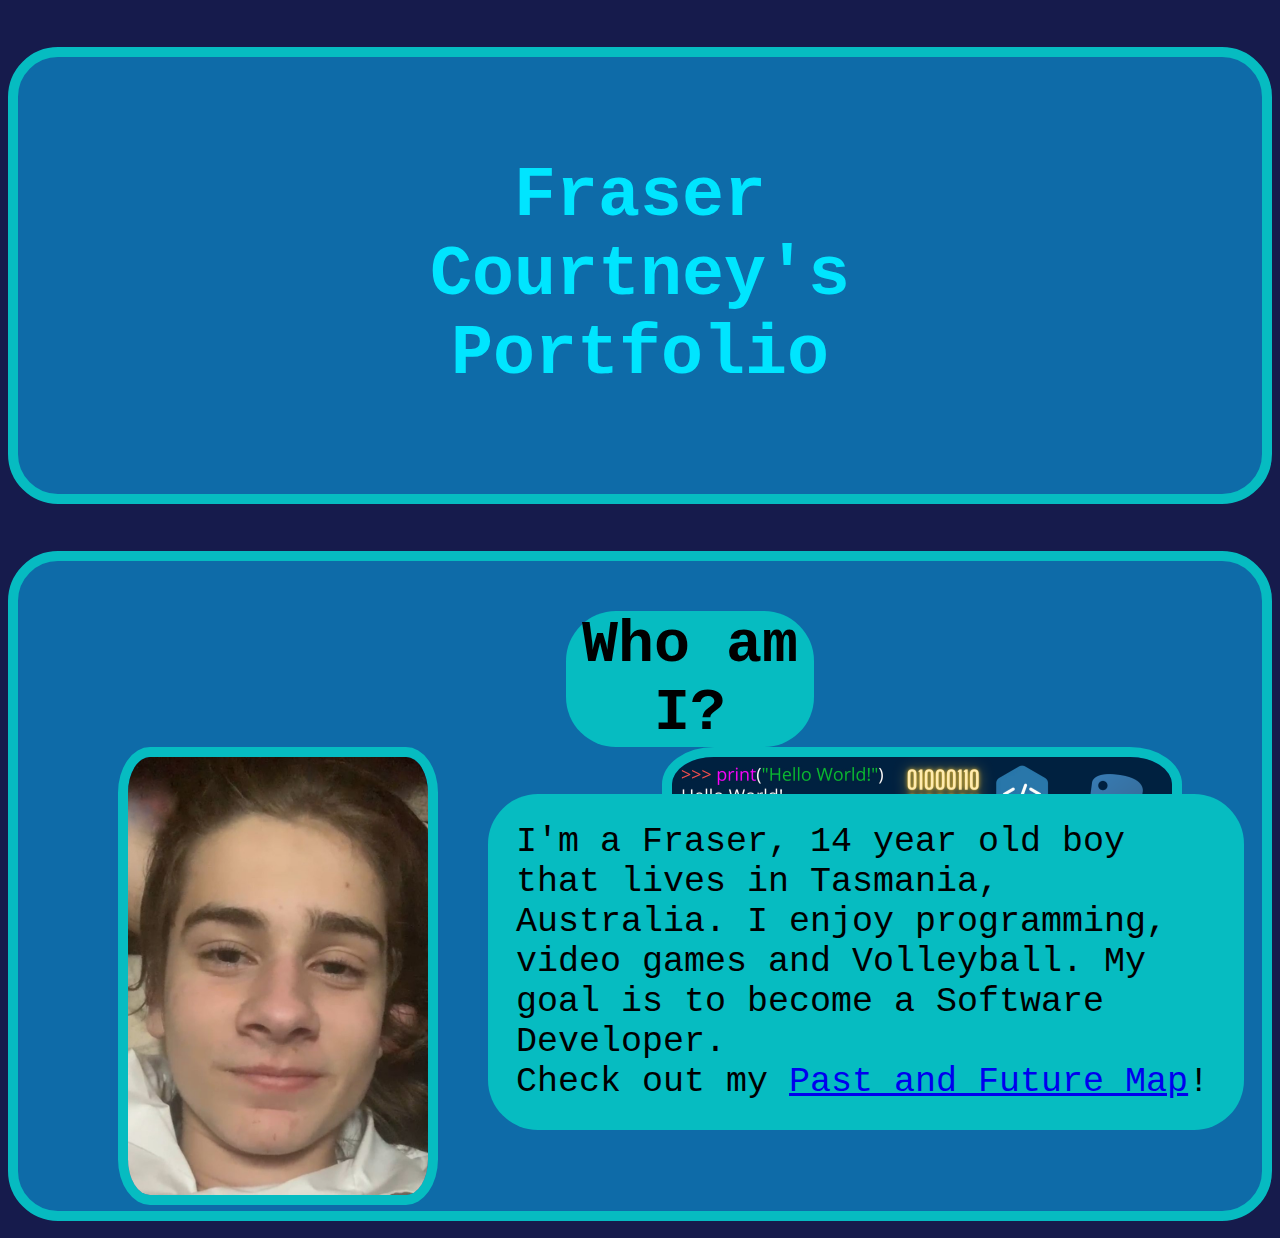
==== index.html @ 79e8b5e6 "Created Repo" ====
<!DOCTYPE html>
<html lang="en">
  <head>
    <meta charset="UTF-8" />
    <meta http-equiv="X-UA-Compatible" content="IE=edge" />
    <meta name="viewport" content="width=device-width, initial-scale=1.0" />
    <title>Fraser's Portfolio</title>
    <link rel="stylesheet" href="styles.css" />
  </head>

  <body>
    <h1 class="home-title">
      <b>Fraser<br />Courtney's<br />Portfolio</b>
    </h1>

    <div class="about">
      <h2 class="about-heading">Who am I?</h2>
      <img src="images/port.jpg" alt="A picture of Fraser" class="portrait" />
      <img
        src="images/Courtney, Fraser. Collage.png"
        alt="About Fraser"
        class="collage"
      />
      <p class="about-text">
        I'm a Fraser, 14 year old boy that lives in Tasmania, Australia. I enjoy
        programming, video games and Volleyball. My goal is to become a Software
        Developer. <br />Check out my
        <a href="past_map.html" target="_blank">Past and Future Map</a>!
      </p>
    </div>
  </body>
</html>
---- styles.css ----
body {
  background-color: #161b4c;
  font-family: monospace;
}

.home-title {
  font-size: 70px;

  text-align: center;
  padding: 100px;
  background-color: #0e6ba8;
  color: #00e5ff;
  border-color: #06bcc1;
  border-radius: 50px;
  border-style: solid;
  border-width: 10px;
}

.about {
  background-color: #0e6ba8;
  padding-left: 100px;
  padding-top: 50px;
  height: 600px;
  border-radius: 50px;
  border-style: solid;
  border-color: hsl(182, 94%, 39%);
  border-width: 10px;
}

.about-text {
  position: relative;
  bottom: 450px;
  right: 30px;
  font-size: 35px;
  margin-left: 400px;
  padding: 28px;
  background-color: #06bcc1;
  width: 700px;
  border-radius: 50px;
}

.portrait {
  width: 300px;
  border-radius: 10%;
  border-style: solid;
  border-color: #06bcc1;
  border-width: 10px;
}

.about-heading {
  margin: auto;
  width: 20%;
  padding: 0px 10px 0px 10px;
  font-size: 60px;
  background-color: #06bcc1;
  text-align: center;
  border-radius: 50px;
}

.collage {
  position: relative;
  width: 500px;
  border-radius: 10%;
  border-style: solid;
  border-color: #06bcc1;
  border-width: 10px;
  float: right;
  right: 80px;
}
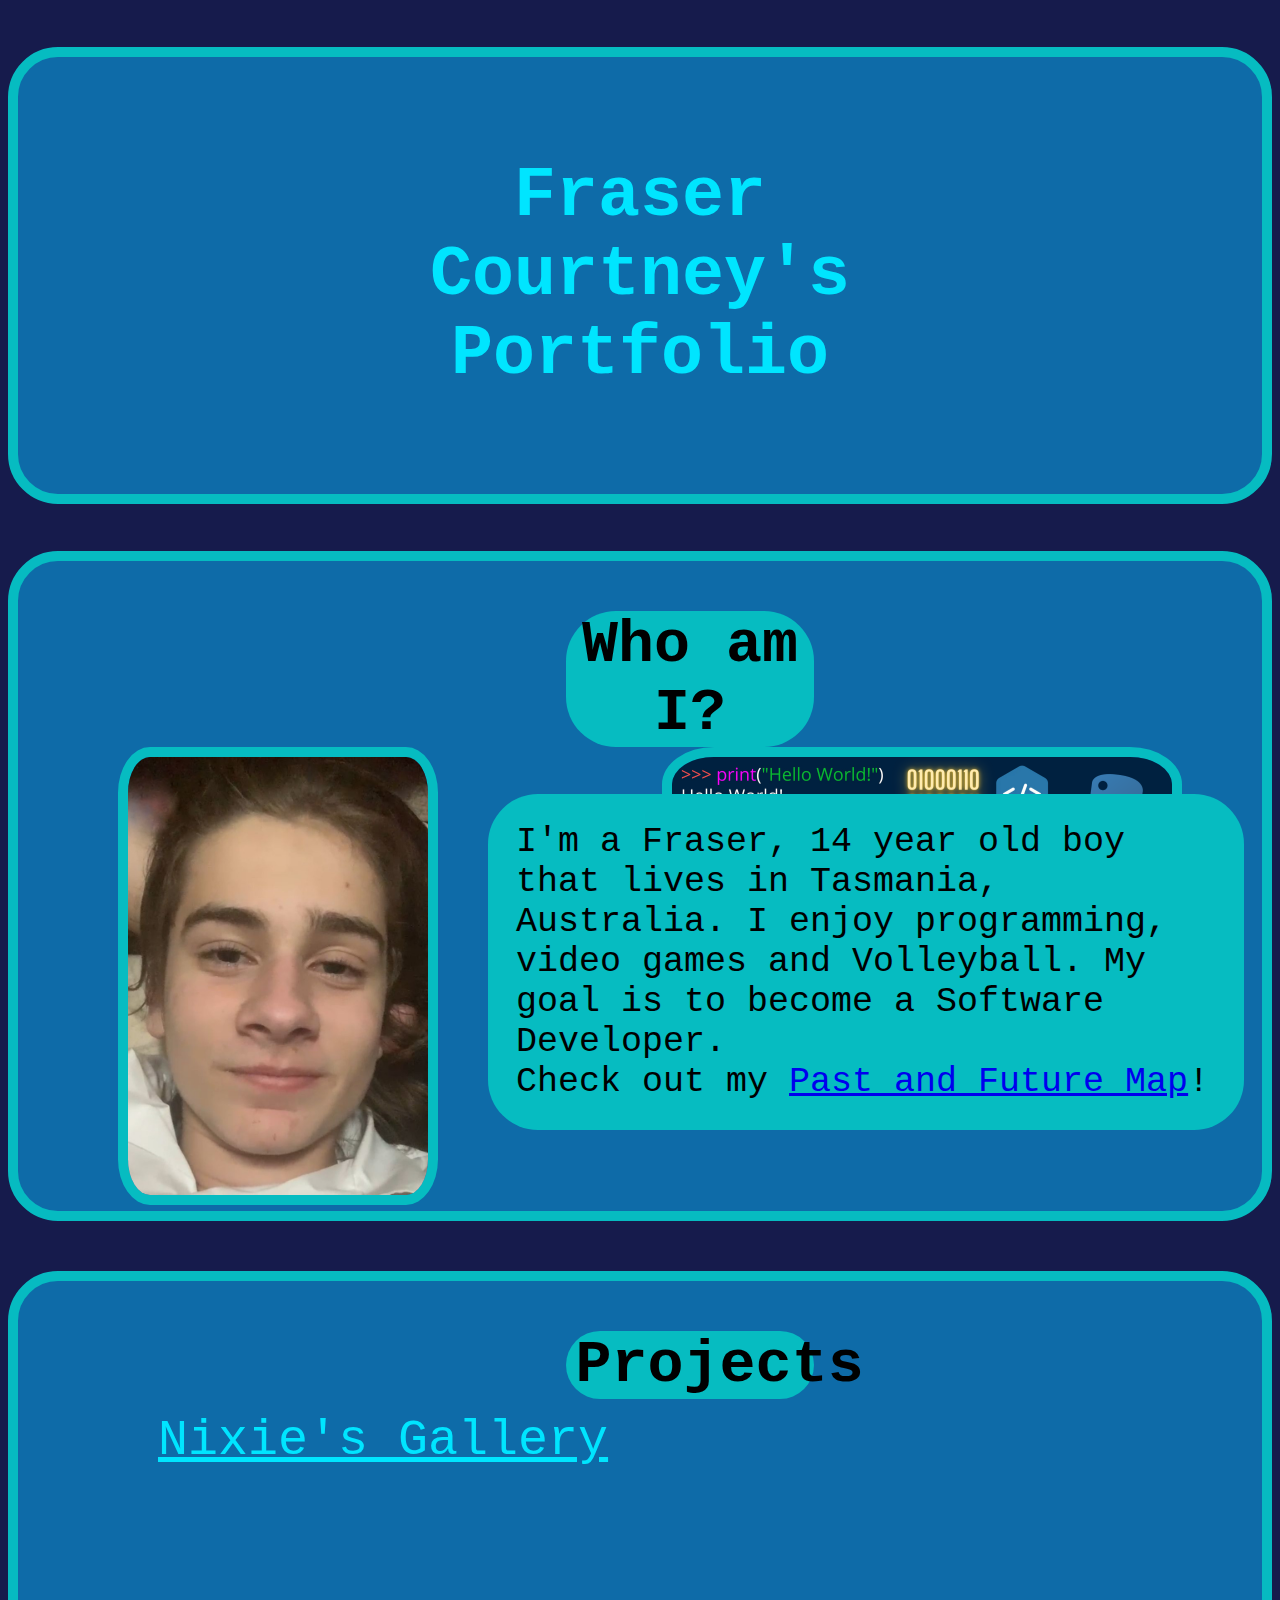
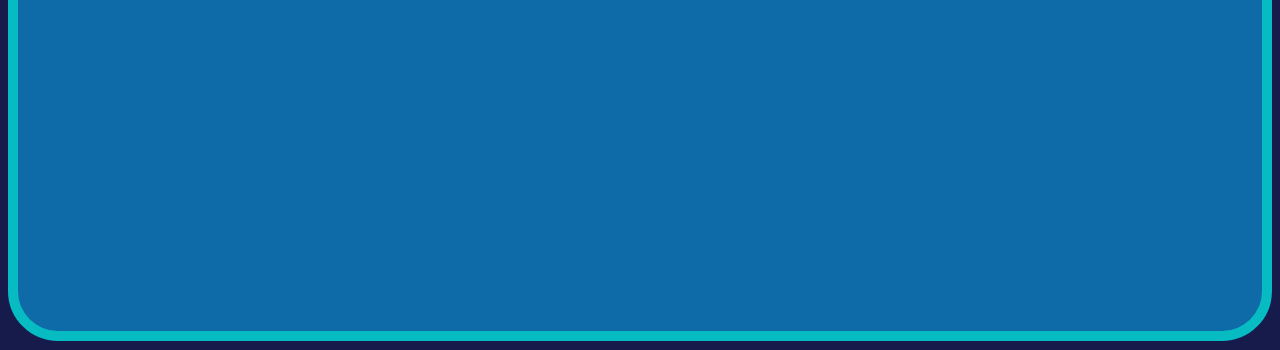
==== commit bc2b538b: "added projects tab" ====
--- a/index.html
+++ b/index.html
@@ -28,5 +28,19 @@
         <a href="past_map.html" target="_blank">Past and Future Map</a>!
       </p>
     </div>
+
+    <div class="about" style="top: 50px">
+      <h2 class="about-heading" style="top: 50px">Projects</h2>
+      <ul>
+        <li>
+          <a
+            class="project"
+            href="https://nixie-doesart.github.io/NixiesGallery/"
+            target="_blank"
+            >Nixie's Gallery</a
+          >
+        </li>
+      </ul>
+    </div>
   </body>
 </html>
--- a/styles.css
+++ b/styles.css
@@ -1,6 +1,15 @@
 body {
   background-color: #161b4c;
   font-family: monospace;
+}
+
+ul {
+  list-style-type: none;
+}
+
+.project {
+  font-size: 50px;
+  color: #00e5ff;
 }
 
 .home-title {
@@ -17,6 +26,7 @@
 }
 
 .about {
+  position: relative;
   background-color: #0e6ba8;
   padding-left: 100px;
   padding-top: 50px;
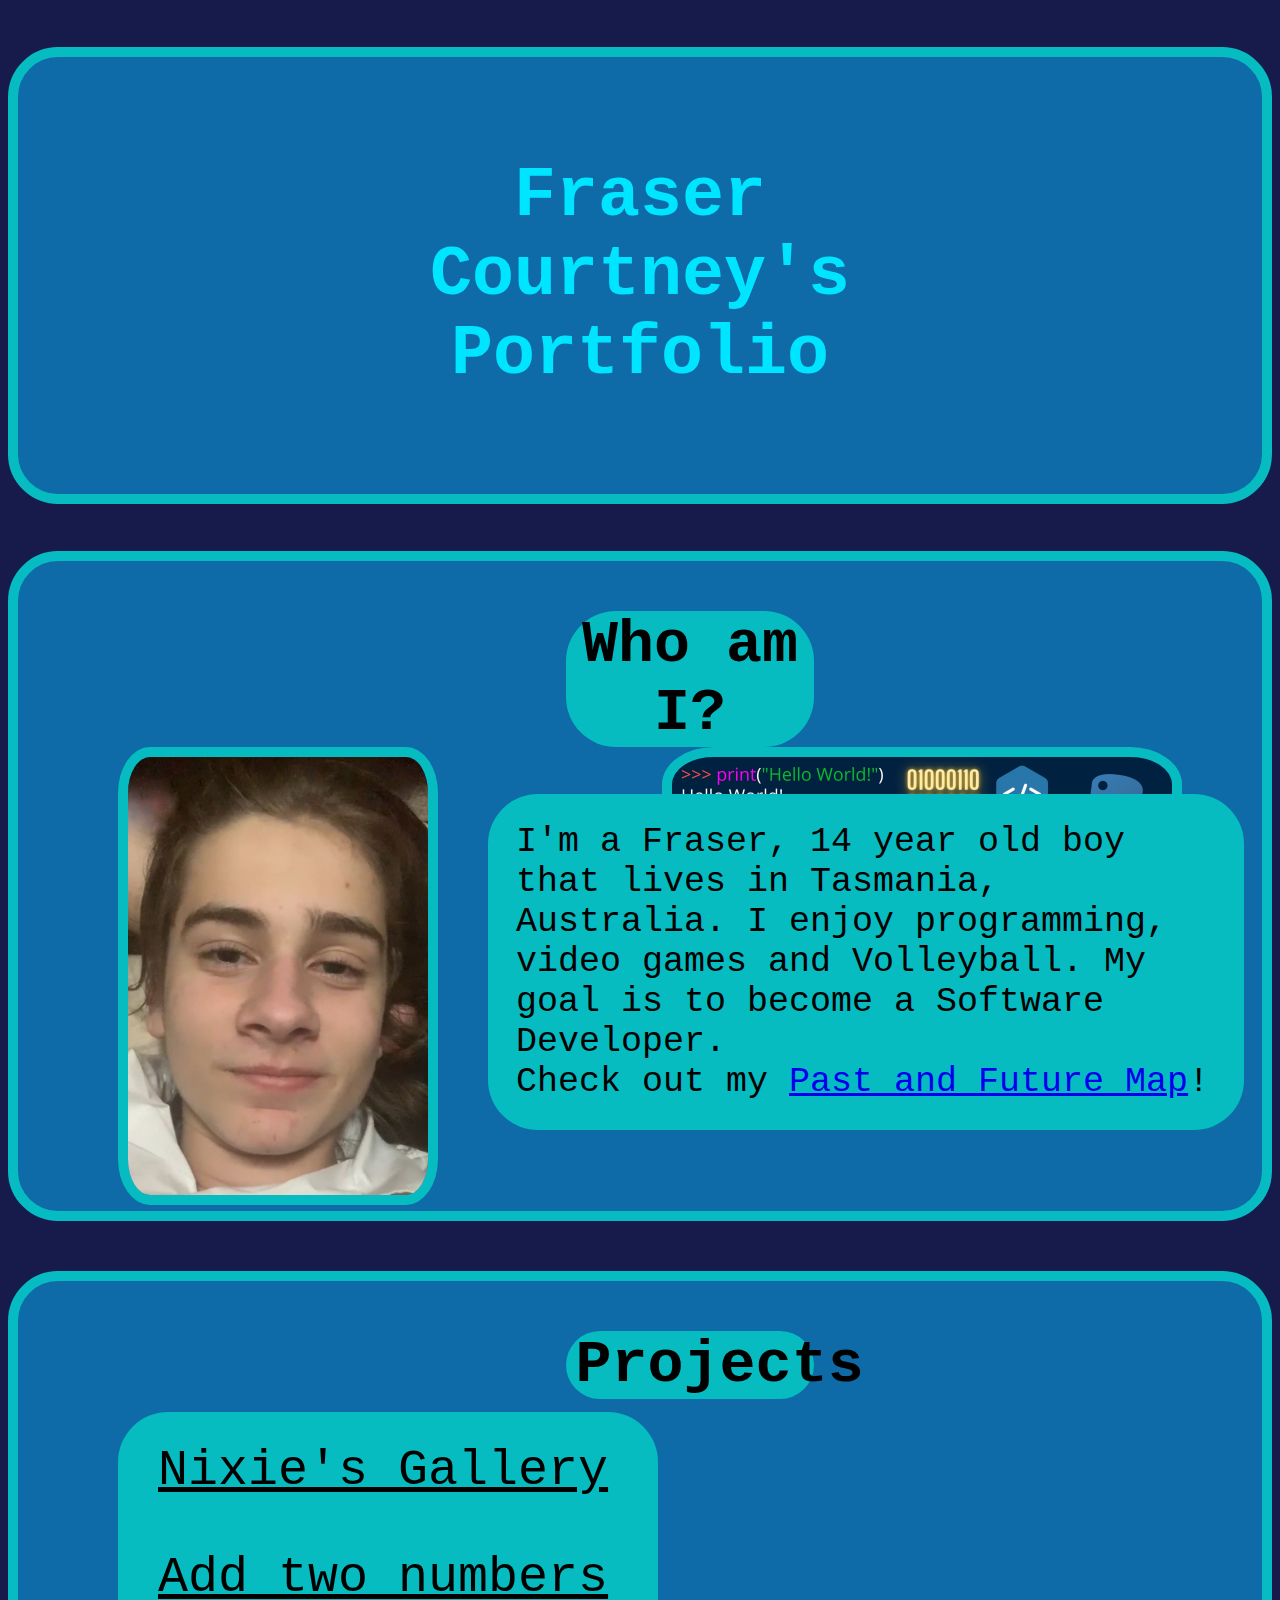
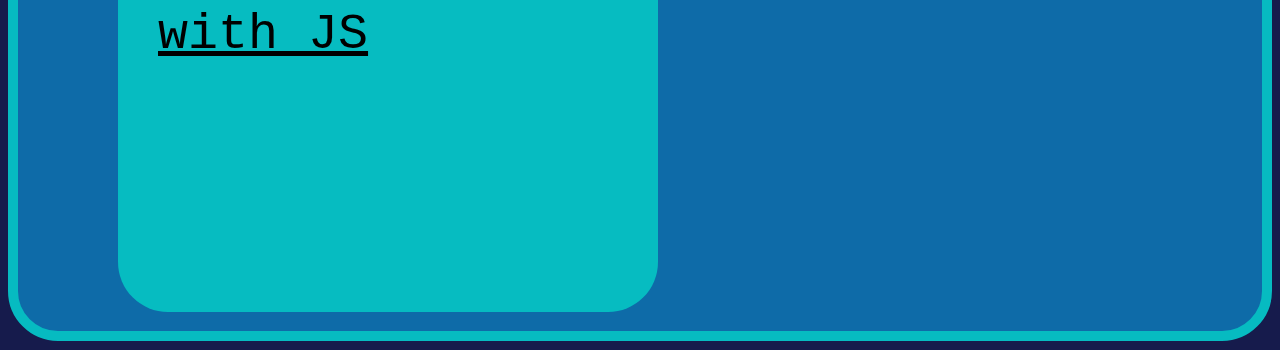
==== commit 0f6b41e0: "added js calculator" ====
--- a/index.html
+++ b/index.html
@@ -39,6 +39,9 @@
             target="_blank"
             >Nixie's Gallery</a
           >
+          <a class="project" href="add.html" target="_blank" style="top: 80px"
+            >Add two numbers with JS</a
+          >
         </li>
       </ul>
     </div>
--- a/styles.css
+++ b/styles.css
@@ -5,11 +5,17 @@
 
 ul {
   list-style-type: none;
+  background-color: #06bcc1;
+  border-radius: 50px;
+  width: 500px;
+  height: 500px;
 }
 
 .project {
+  position: relative;
+  top: 30px;
   font-size: 50px;
-  color: #00e5ff;
+  color: black;
 }
 
 .home-title {
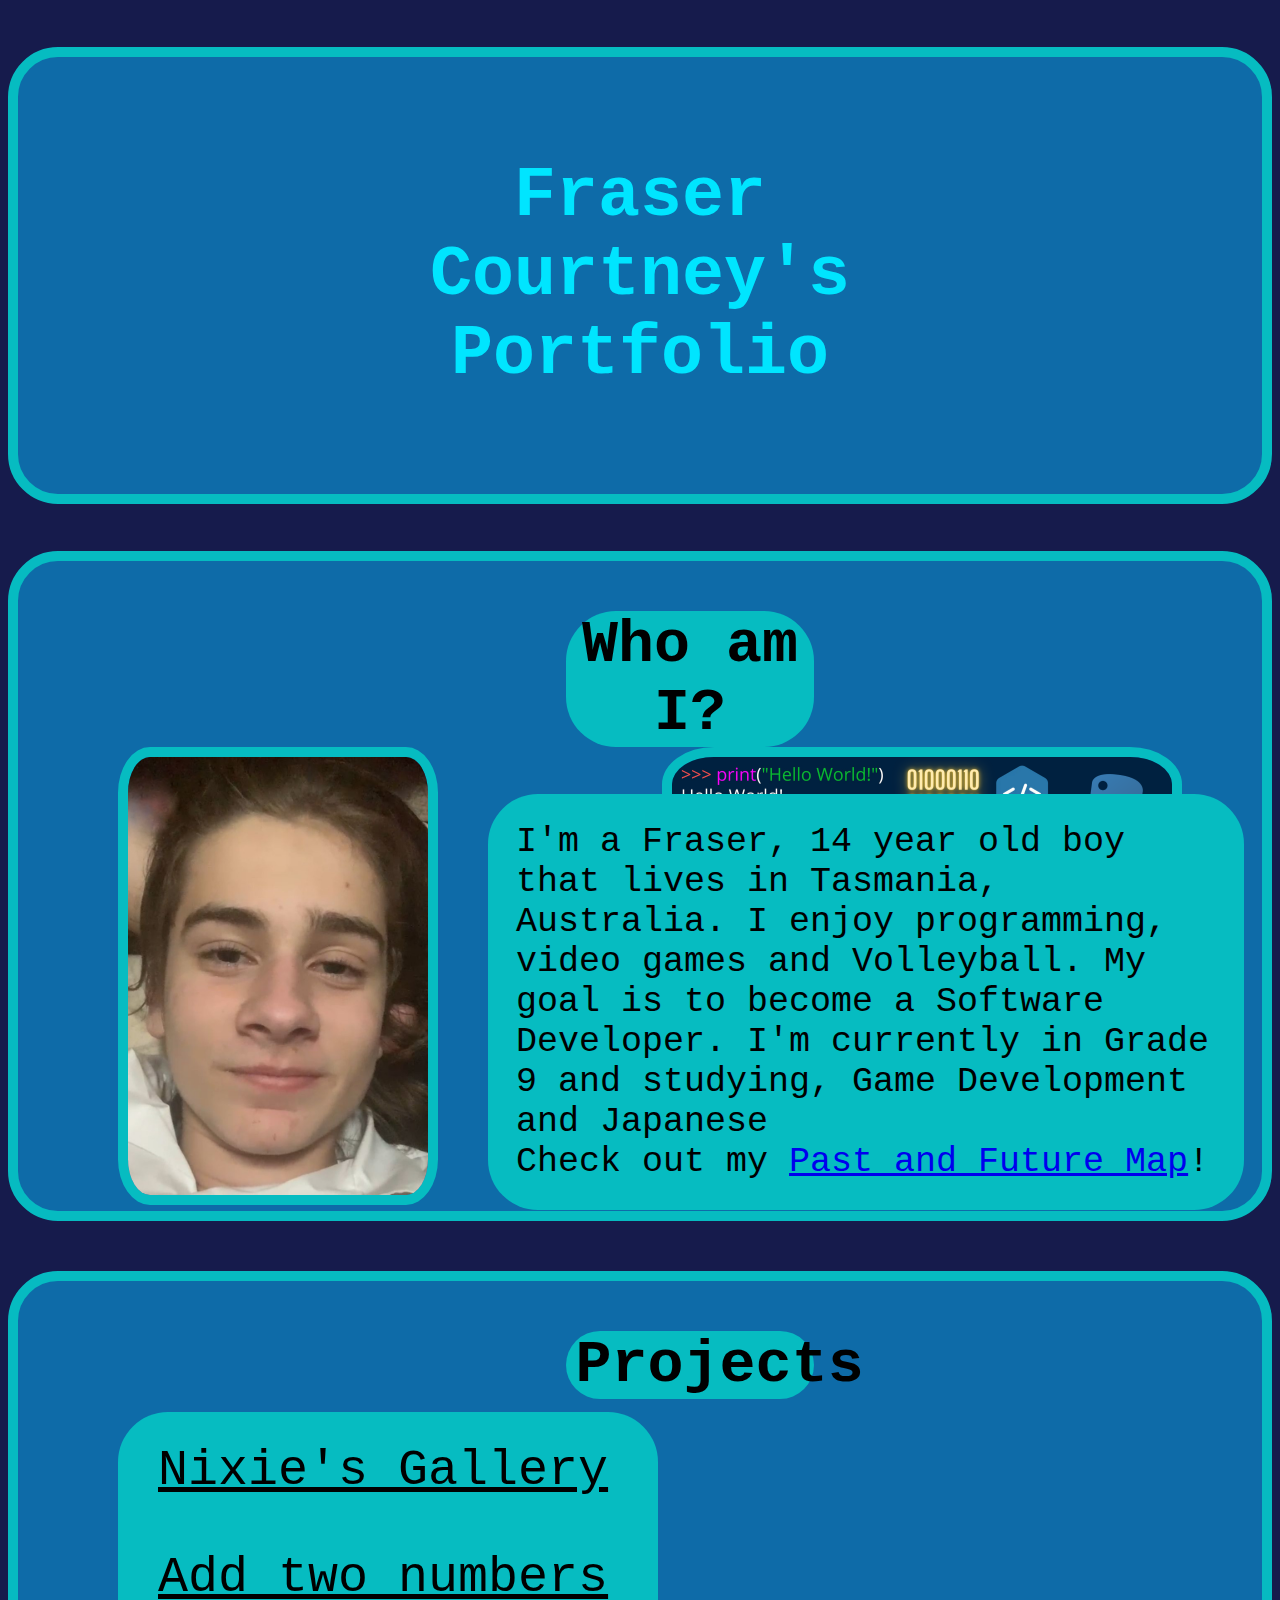
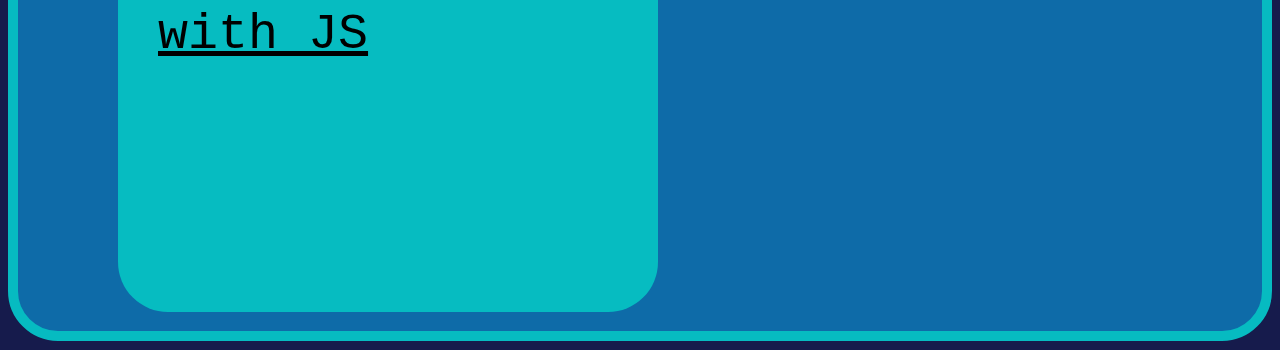
==== commit 1fe54450: "added to about me" ====
--- a/index.html
+++ b/index.html
@@ -24,7 +24,8 @@
       <p class="about-text">
         I'm a Fraser, 14 year old boy that lives in Tasmania, Australia. I enjoy
         programming, video games and Volleyball. My goal is to become a Software
-        Developer. <br />Check out my
+        Developer. I'm currently in Grade 9 and studying, Game Development and
+        Japanese <br />Check out my
         <a href="past_map.html" target="_blank">Past and Future Map</a>!
       </p>
     </div>
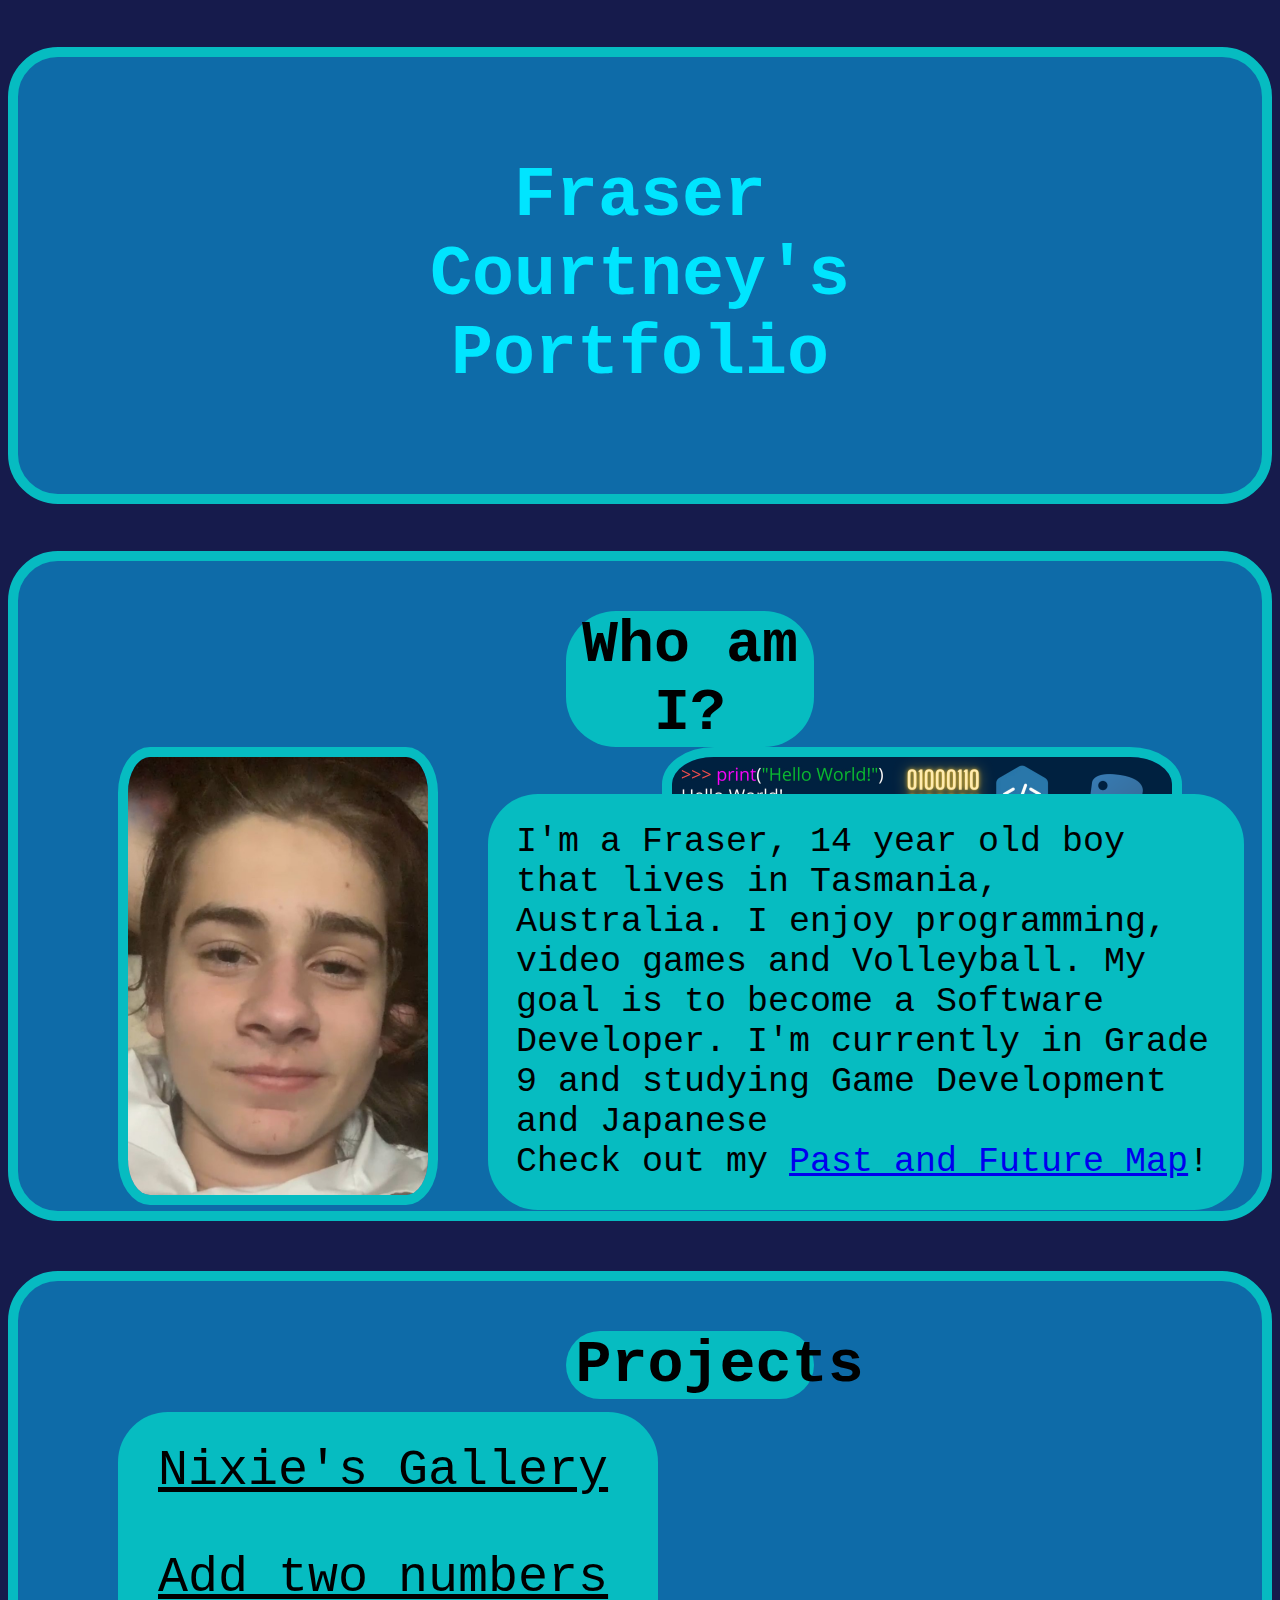
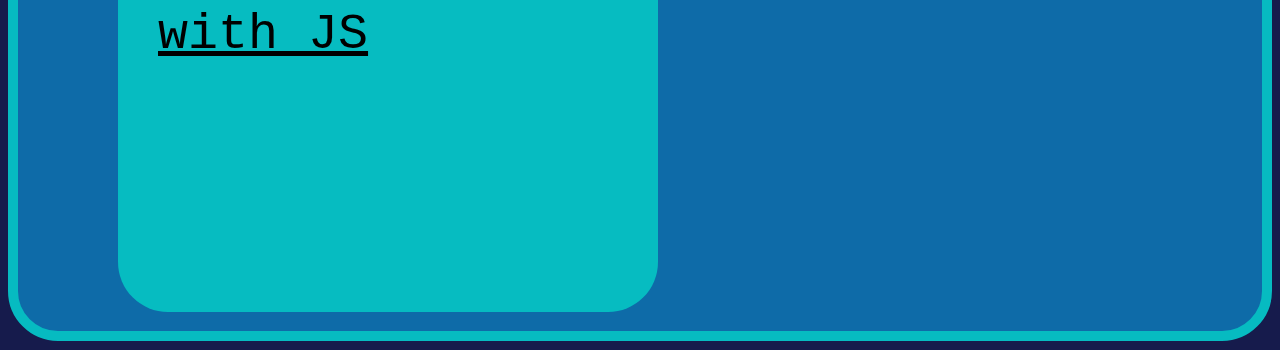
==== commit 19d6ae64: "Update index.html" ====
--- a/index.html
+++ b/index.html
@@ -24,7 +24,7 @@
       <p class="about-text">
         I'm a Fraser, 14 year old boy that lives in Tasmania, Australia. I enjoy
         programming, video games and Volleyball. My goal is to become a Software
-        Developer. I'm currently in Grade 9 and studying, Game Development and
+        Developer. I'm currently in Grade 9 and studying Game Development and
         Japanese <br />Check out my
         <a href="past_map.html" target="_blank">Past and Future Map</a>!
       </p>
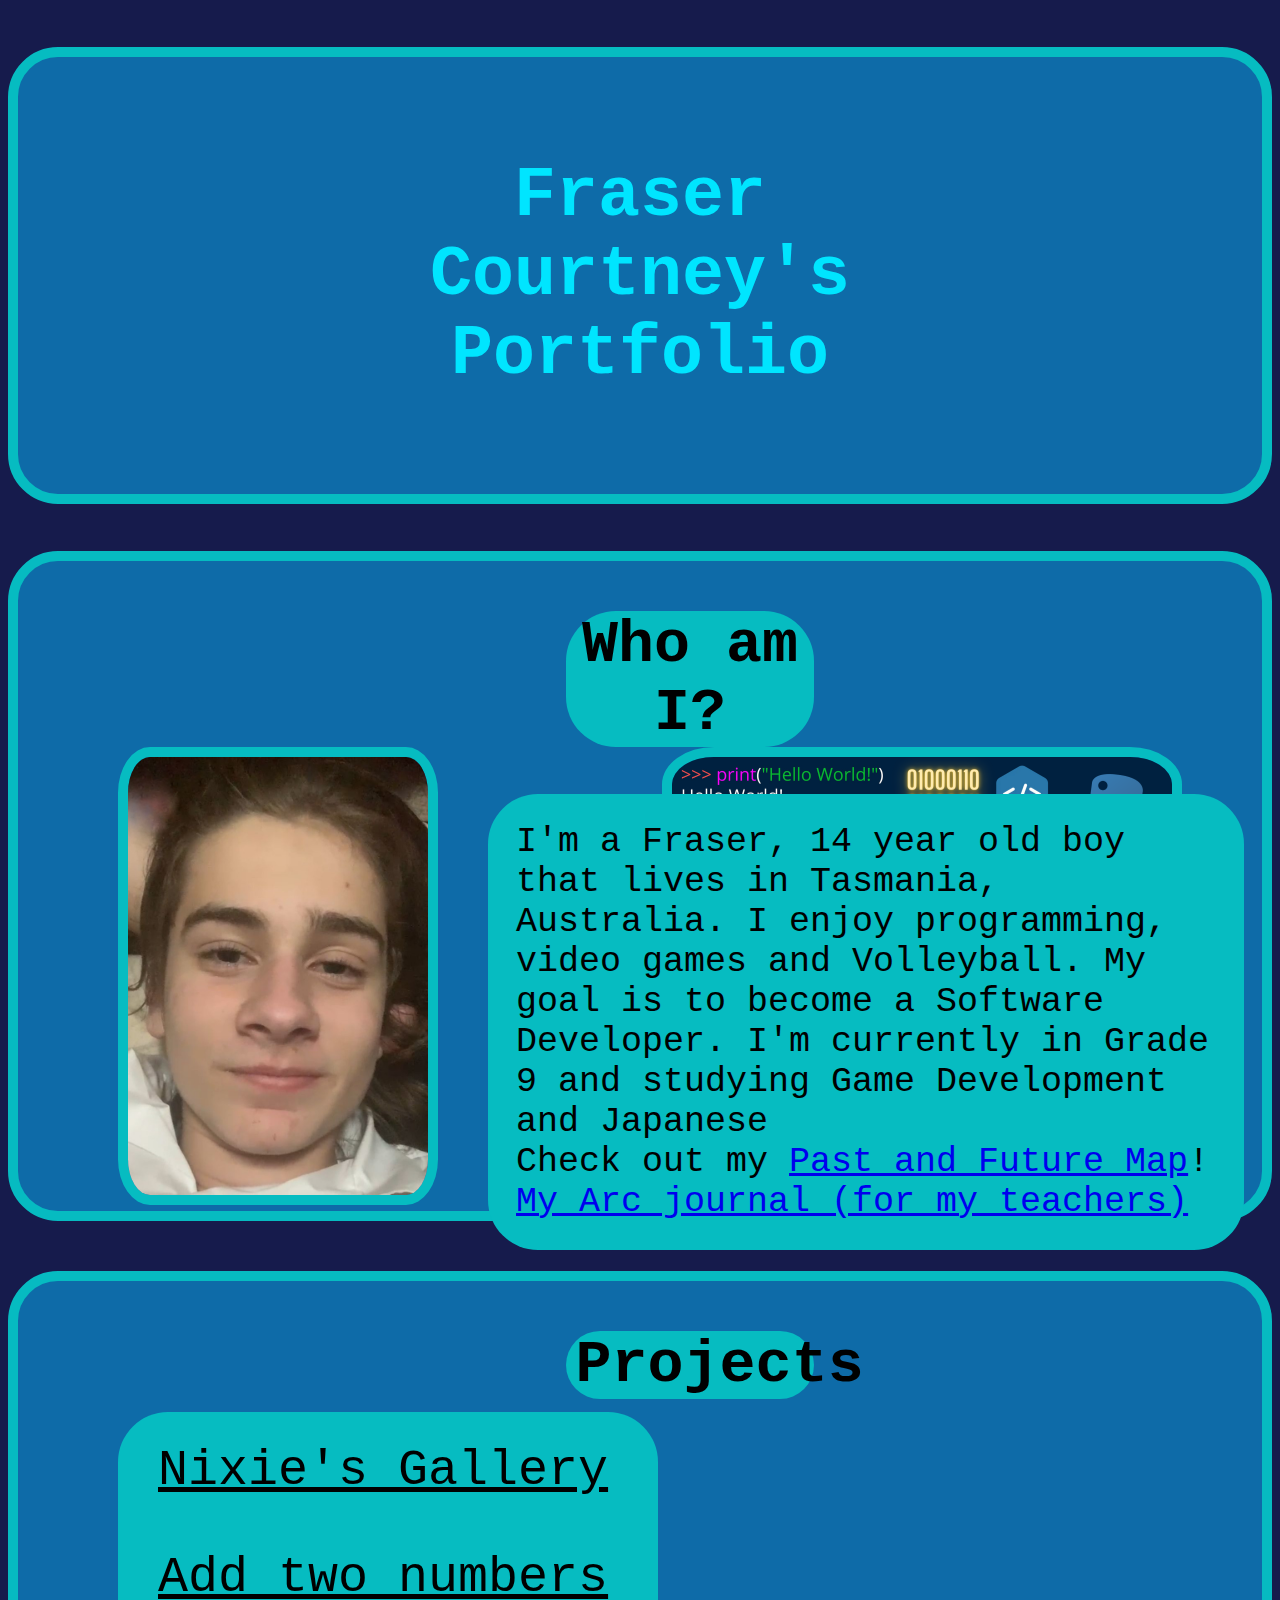
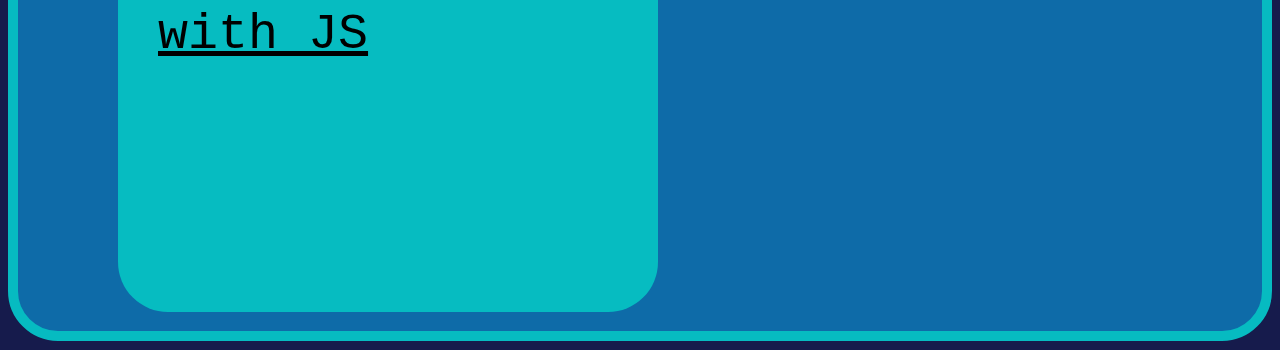
==== commit 251c8975: "Added Journal" ====
--- a/index.html
+++ b/index.html
@@ -27,6 +27,10 @@
         Developer. I'm currently in Grade 9 and studying Game Development and
         Japanese <br />Check out my
         <a href="past_map.html" target="_blank">Past and Future Map</a>!
+        <br />
+        <a href="journal/journal_pass.html" target="_blank"
+          >My Arc journal (for my teachers)</a
+        >
       </p>
     </div>
 
